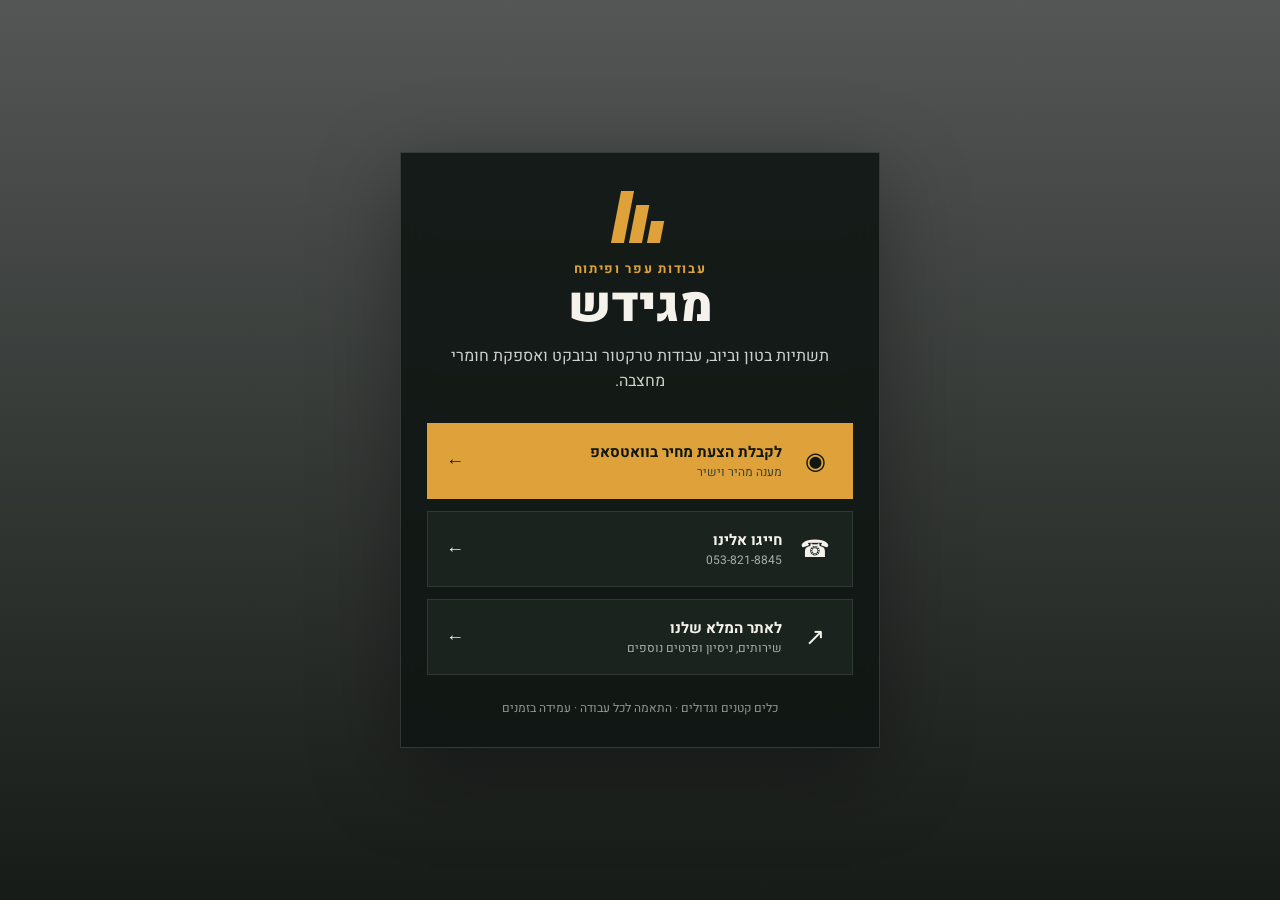
==== bio.html @ 3cc4c806 "feat: publish landing page" ====
<!doctype html>
<html lang="he" dir="rtl">
<head>
  <meta charset="UTF-8">
  <meta name="viewport" content="width=device-width, initial-scale=1.0">
  <meta name="description" content="מגידש עבודות עפר ופיתוח — יצירת קשר, שירותים והצעת מחיר.">
  <title>מגידש | כל הקישורים</title>
  <link rel="preconnect" href="https://fonts.googleapis.com">
  <link rel="preconnect" href="https://fonts.gstatic.com" crossorigin>
  <link href="https://fonts.googleapis.com/css2?family=Heebo:wght@500;600;700;800;900&display=swap" rel="stylesheet">
  <link rel="stylesheet" href="bio.css">
</head>
<body>
  <main class="bio-card">
    <div class="brand-mark" aria-hidden="true"><span></span><span></span><span></span></div>
    <p class="kicker">עבודות עפר ופיתוח</p>
    <h1>מגידש</h1>
    <p class="intro">תשתיות בטון וביוב, עבודות טרקטור ובובקט ואספקת חומרי מחצבה.</p>

    <nav class="bio-links" aria-label="קישורים מהירים">
      <a class="primary" href="https://wa.me/972538218845?text=%D7%A9%D7%9C%D7%95%D7%9D%2C%20%D7%90%D7%A9%D7%9E%D7%97%20%D7%9C%D7%A7%D7%91%D7%9C%20%D7%94%D7%A6%D7%A2%D7%AA%20%D7%9E%D7%97%D7%99%D7%A8" target="_blank" rel="noopener">
        <span class="link-icon">◉</span><span><strong>לקבלת הצעת מחיר בוואטסאפ</strong><small>מענה מהיר וישיר</small></span><b>←</b>
      </a>
      <a href="tel:+972538218845">
        <span class="link-icon">☎</span><span><strong>חייגו אלינו</strong><small>053-821-8845</small></span><b>←</b>
      </a>
      <a href="index.html">
        <span class="link-icon">↗</span><span><strong>לאתר המלא שלנו</strong><small>שירותים, ניסיון ופרטים נוספים</small></span><b>←</b>
      </a>
    </nav>

    <p class="note">כלים קטנים וגדולים · התאמה לכל עבודה · עמידה בזמנים</p>
  </main>
</body>
</html>
---- bio.css ----
:root{--dark:#101713;--panel:#1a231e;--gold:#dfa23a;--light:#f5f2eb;--muted:#a9afab}*{box-sizing:border-box}html{min-height:100%}body{min-height:100vh;margin:0;padding:32px 18px;display:grid;place-items:center;color:var(--light);font-family:"Heebo",Arial,sans-serif;background:linear-gradient(rgba(10,15,12,.7),rgba(10,15,12,.95)),url("assets/hero-earthworks.png") center/cover fixed}.bio-card{width:min(100%,480px);text-align:center;padding:38px 26px 30px;border:1px solid rgba(255,255,255,.14);background:rgba(16,23,19,.9);box-shadow:0 24px 80px rgba(0,0,0,.35);backdrop-filter:blur(14px)}.brand-mark{height:52px;display:flex;align-items:end;justify-content:center;gap:5px;transform:skew(-11deg);margin-bottom:12px}.brand-mark span{width:13px;background:var(--gold)}.brand-mark span:nth-child(1){height:22px}.brand-mark span:nth-child(2){height:38px}.brand-mark span:nth-child(3){height:52px}.kicker{margin:16px 0 0;color:var(--gold);font-size:13px;font-weight:700;letter-spacing:.13em}h1{font-size:48px;line-height:1;margin:4px 0 14px;font-weight:900}.intro{margin:0 auto 30px;max-width:390px;color:#ced2cf;line-height:1.55}.bio-links{display:grid;gap:12px}.bio-links a{min-height:76px;padding:13px 16px;display:grid;grid-template-columns:42px 1fr 20px;gap:12px;align-items:center;text-align:right;color:inherit;text-decoration:none;background:var(--panel);border:1px solid rgba(255,255,255,.1);transition:.2s}.bio-links a:hover{transform:translateY(-2px);border-color:var(--gold)}.bio-links a.primary{background:var(--gold);color:var(--dark);border-color:var(--gold)}.bio-links span:not(.link-icon){display:flex;flex-direction:column}.bio-links strong{font-size:15px}.bio-links small{font-size:12px;color:var(--muted)}.bio-links .primary small{color:#344139}.link-icon{font-size:24px;text-align:center}.bio-links b{font-size:18px}.note{margin:24px 0 0;color:#909793;font-size:12px}@media(max-width:420px){body{padding:0}.bio-card{min-height:100vh;display:flex;flex-direction:column;justify-content:center;border:0;padding-inline:20px}}
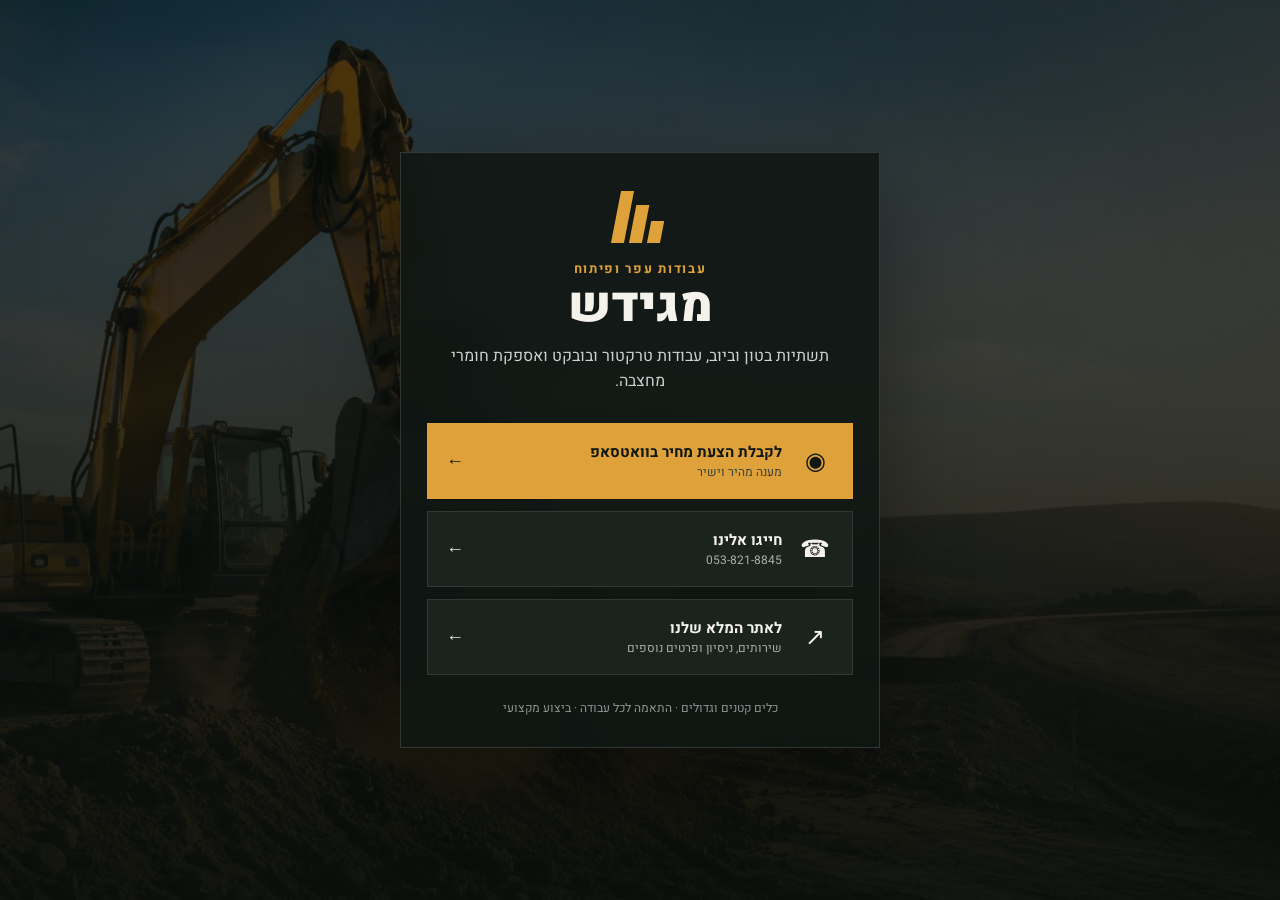
==== commit d4be8289: "Fix: הסרת חזרות על "עמידה בלוחות זמנים" בטקסטים" ====
--- a/bio.html
+++ b/bio.html
@@ -29,7 +29,7 @@
       </a>
     </nav>
 
-    <p class="note">כלים קטנים וגדולים · התאמה לכל עבודה · עמידה בזמנים</p>
+    <p class="note">כלים קטנים וגדולים · התאמה לכל עבודה · ביצוע מקצועי</p>
   </main>
 </body>
 </html>
--- a/bio.css
+++ b/bio.css
@@ -1 +1 @@
-:root{--dark:#101713;--panel:#1a231e;--gold:#dfa23a;--light:#f5f2eb;--muted:#a9afab}*{box-sizing:border-box}html{min-height:100%}body{min-height:100vh;margin:0;padding:32px 18px;display:grid;place-items:center;color:var(--light);font-family:"Heebo",Arial,sans-serif;background:linear-gradient(rgba(10,15,12,.7),rgba(10,15,12,.95)),url("assets/hero-earthworks.png") center/cover fixed}.bio-card{width:min(100%,480px);text-align:center;padding:38px 26px 30px;border:1px solid rgba(255,255,255,.14);background:rgba(16,23,19,.9);box-shadow:0 24px 80px rgba(0,0,0,.35);backdrop-filter:blur(14px)}.brand-mark{height:52px;display:flex;align-items:end;justify-content:center;gap:5px;transform:skew(-11deg);margin-bottom:12px}.brand-mark span{width:13px;background:var(--gold)}.brand-mark span:nth-child(1){height:22px}.brand-mark span:nth-child(2){height:38px}.brand-mark span:nth-child(3){height:52px}.kicker{margin:16px 0 0;color:var(--gold);font-size:13px;font-weight:700;letter-spacing:.13em}h1{font-size:48px;line-height:1;margin:4px 0 14px;font-weight:900}.intro{margin:0 auto 30px;max-width:390px;color:#ced2cf;line-height:1.55}.bio-links{display:grid;gap:12px}.bio-links a{min-height:76px;padding:13px 16px;display:grid;grid-template-columns:42px 1fr 20px;gap:12px;align-items:center;text-align:right;color:inherit;text-decoration:none;background:var(--panel);border:1px solid rgba(255,255,255,.1);transition:.2s}.bio-links a:hover{transform:translateY(-2px);border-color:var(--gold)}.bio-links a.primary{background:var(--gold);color:var(--dark);border-color:var(--gold)}.bio-links span:not(.link-icon){display:flex;flex-direction:column}.bio-links strong{font-size:15px}.bio-links small{font-size:12px;color:var(--muted)}.bio-links .primary small{color:#344139}.link-icon{font-size:24px;text-align:center}.bio-links b{font-size:18px}.note{margin:24px 0 0;color:#909793;font-size:12px}@media(max-width:420px){body{padding:0}.bio-card{min-height:100vh;display:flex;flex-direction:column;justify-content:center;border:0;padding-inline:20px}}
+:root{--dark:#101713;--panel:#1a231e;--gold:#dfa23a;--light:#f5f2eb;--muted:#a9afab}*{box-sizing:border-box}html{min-height:100%}body{min-height:100vh;margin:0;padding:32px 18px;display:grid;place-items:center;color:var(--light);font-family:"Heebo",Arial,sans-serif;background:linear-gradient(rgba(10,15,12,.7),rgba(10,15,12,.95)),url("assets/hero-earthworks.webp") center/cover fixed}.bio-card{width:min(100%,480px);text-align:center;padding:38px 26px 30px;border:1px solid rgba(255,255,255,.14);background:rgba(16,23,19,.9);box-shadow:0 24px 80px rgba(0,0,0,.35);backdrop-filter:blur(14px)}.brand-mark{height:52px;display:flex;align-items:end;justify-content:center;gap:5px;transform:skew(-11deg);margin-bottom:12px}.brand-mark span{width:13px;background:var(--gold)}.brand-mark span:nth-child(1){height:22px}.brand-mark span:nth-child(2){height:38px}.brand-mark span:nth-child(3){height:52px}.kicker{margin:16px 0 0;color:var(--gold);font-size:13px;font-weight:700;letter-spacing:.13em}h1{font-size:48px;line-height:1;margin:4px 0 14px;font-weight:900}.intro{margin:0 auto 30px;max-width:390px;color:#ced2cf;line-height:1.55}.bio-links{display:grid;gap:12px}.bio-links a{min-height:76px;padding:13px 16px;display:grid;grid-template-columns:42px 1fr 20px;gap:12px;align-items:center;text-align:right;color:inherit;text-decoration:none;background:var(--panel);border:1px solid rgba(255,255,255,.1);transition:.2s}.bio-links a:hover{transform:translateY(-2px);border-color:var(--gold)}.bio-links a.primary{background:var(--gold);color:var(--dark);border-color:var(--gold)}.bio-links span:not(.link-icon){display:flex;flex-direction:column}.bio-links strong{font-size:15px}.bio-links small{font-size:12px;color:var(--muted)}.bio-links .primary small{color:#344139}.link-icon{font-size:24px;text-align:center}.bio-links b{font-size:18px}.note{margin:24px 0 0;color:#909793;font-size:12px}@media(max-width:420px){body{padding:0}.bio-card{min-height:100vh;display:flex;flex-direction:column;justify-content:center;border:0;padding-inline:20px}}
